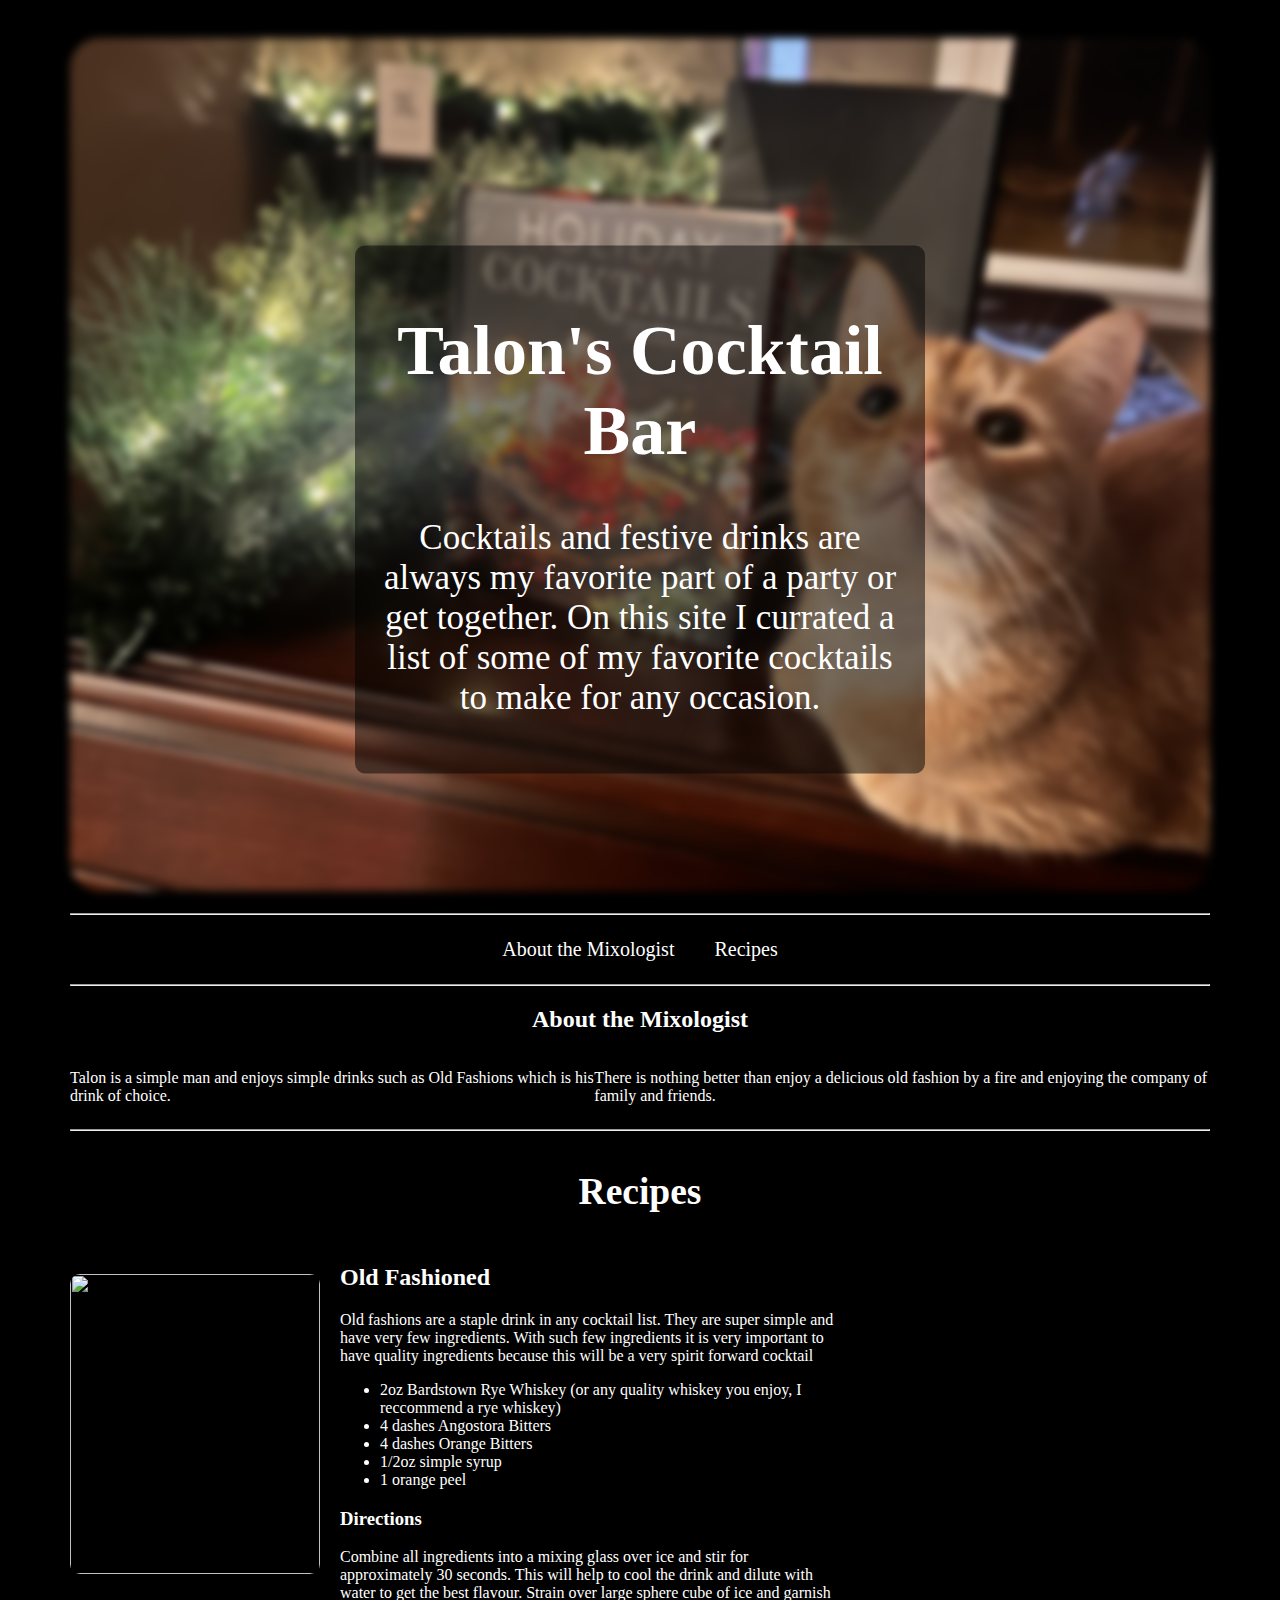
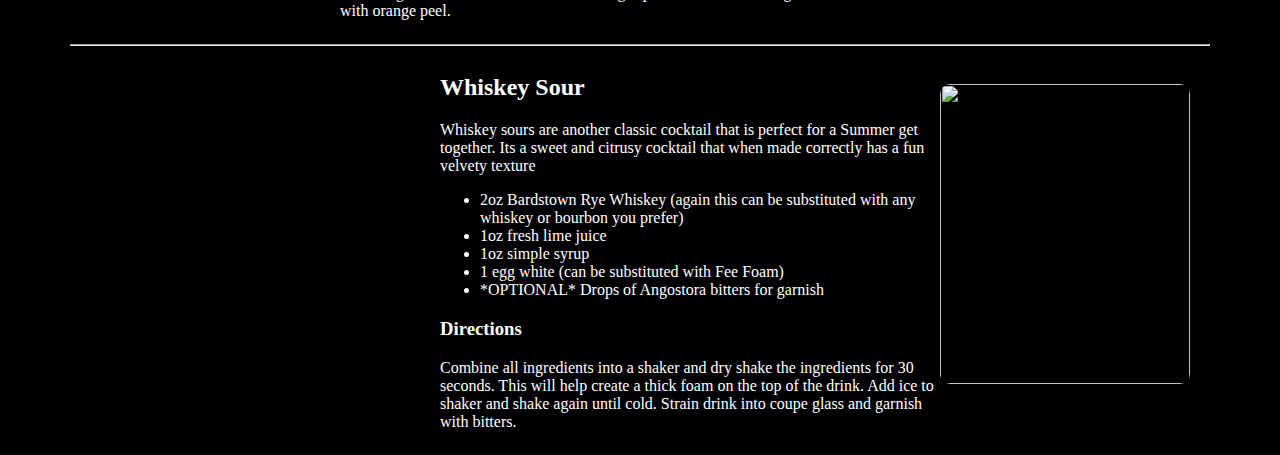
==== _Cocktail Website/index.html @ 63f91057 "Add files via upload" ====
<!DOCTYPE html>
<html lang="en">
<head>
<meta name="viewport" content="width=device-width, initial-scale=1.0" />
<link href="styles.css" rel="stylesheet"/>
<meta charset="utf-8" />
<title>Talon's Cocktail Bar</title>
</head>
<body>
<div class="image-container">
<div class="imagewinnie">
	<img src="img/winnie.jpeg" width=1500px height=1100px>
</div>
<div class="opening">
<h1>Talon's Cocktail Bar</h1>
	<p>Cocktails and festive drinks are always my favorite part of a party or get together. On this site I currated a list of some of my favorite cocktails to make for any occasion.</p>
</div>
</div>
<hr>
<div class="menu">
<a href="#aboutmix">About the Mixologist</a>
<a href="#recipes">Recipes</a>
</div>
<hr>
<div class="mixdiv">
<h2 id="aboutmix">About the Mixologist</h2>
	<div class="aboutmetext">
	<p>Talon is a simple man and enjoys simple drinks such as Old Fashions which is his drink of choice.</p>
	<p> There is nothing better than enjoy a delicious old fashion by a fire and enjoying the company of family and friends.</p>
	</div>
</div>
<hr>
<div class="recipes">
<h2>Recipes</h2>
</div>
	<div class="imageandoldfashion" id="recipes">
	<img src="img/oldfashion.jpeg" width=250px height=300px>
	<div class="oldfasiontext">
		<h2>Old Fashioned</h2>
			<p>Old fashions are a staple drink in any cocktail list. They are super simple and have very few ingredients. With such few ingredients it is very important to have quality ingredients because this will be a very spirit forward cocktail</p>
		<ul>
			<li>2oz Bardstown Rye Whiskey (or any quality whiskey you enjoy, I reccommend a rye whiskey)</li>
			<li>4 dashes Angostora Bitters</li>
			<li>4 dashes Orange Bitters</li>
			<li>1/2oz simple syrup</li>
			<li>1 orange peel</li>
		</ul>
		<h3>Directions</h3>
		<p>Combine all ingredients into a mixing glass over ice and stir for approximately 30 seconds. This will help to cool the drink and dilute with water to get the best flavour. Strain over large sphere cube of ice and garnish with orange peel.</p>
	</div>
	</div>
	<hr>
	<div class="imageandwhiskeysour">
	<div class="whiskeysourtext">
		<h2>Whiskey Sour</h2>
			<p>Whiskey sours are another classic cocktail that is perfect for a Summer get together. Its a sweet and citrusy cocktail that when made correctly has a fun velvety texture</p>
		<ul>
			<li>2oz Bardstown Rye Whiskey (again this can be substituted with any whiskey or bourbon you prefer)</li>
			<li>1oz fresh lime juice</li>
			<li>1oz simple syrup</li>
			<li>1 egg white (can be substituted with Fee Foam)</li>
			<li>*OPTIONAL* Drops of Angostora bitters for garnish</li>
		</ul>
		<h3>Directions</h3>
		<p>Combine all ingredients into a shaker and dry shake the ingredients for 30 seconds. This will help create a thick foam on the top of the drink. Add ice to shaker and shake again until cold. Strain drink into coupe glass and garnish with bitters.</p>
	</div>
	<img src="img/whiskeysour.jpg" width=250px height=300px>
	</div>
</body>
</html>
---- _Cocktail Website/styles.css ----
h1{
	text-align: center;
}
.image-container{
	position: relative;
	width: 100%;
	max-width: 1500px;
	margin: auto;
	padding-bottom: 40px;
}
.imagewinnie img{
	width: 100%;
	height: auto;
	border-radius: 30px;
	filter: blur(4px);
}
.opening{
	position: absolute;
	top: 50%;
	left: 50%;
	transform: translate(-50%, -40%);
	background-color: rgba(0, 0, 0, 0.5);
	padding: 20px;
	border-radius: 10px;
	text-align: center;
	max-width: 80%;
	font-size: 35px;
}
body{
	background-color: black;
	color: white;
	margin-left: 70px;
	margin-right: 70px;
}
img{
	transform: translatey(30px);
}
.imageandoldfashion { 
display: flex; 
align-items: left; 
justify-content: left; 
} 
.imageandoldfashion img { 
margin-right: 20px; /* Space between image and text */ 
border-radius: 10px;
} 
.oldfasiontext {	
max-width: 500px; /* Optional: adjust as needed */ 
border-radius: 10px;
}
.imageandwhiskeysour { 
display: flex; 
align-items: right; 
justify-content: right; 
} 
.imageandwhiskeysour img { 
margin-right: 20px; /* Space between image and text */ 
border-radius: 10px;
} 
.whiskeysourtext {	
max-width: 500px; /* Optional: adjust as needed */ 
}
hr{
	color: white;
}
.menu {
	display: flex;
	justify-content: center;
	gap: 20px;
	padding: 10px;
}
.menu a {
	text-decoration: none;
	color: inherit;
	padding: 5px 10px;
	font-size: 20px;
}
.recipes{
	
	display: flex;
	justify-content: center;
	align-items: center;
	font-size: 25px;
}
.mixdiv h2{
	display: flex;
	justify-content: center;
	align-items: center;
}
.aboutmetext{
	display: flex;
	justify-content: center;
	align-items: center;
}
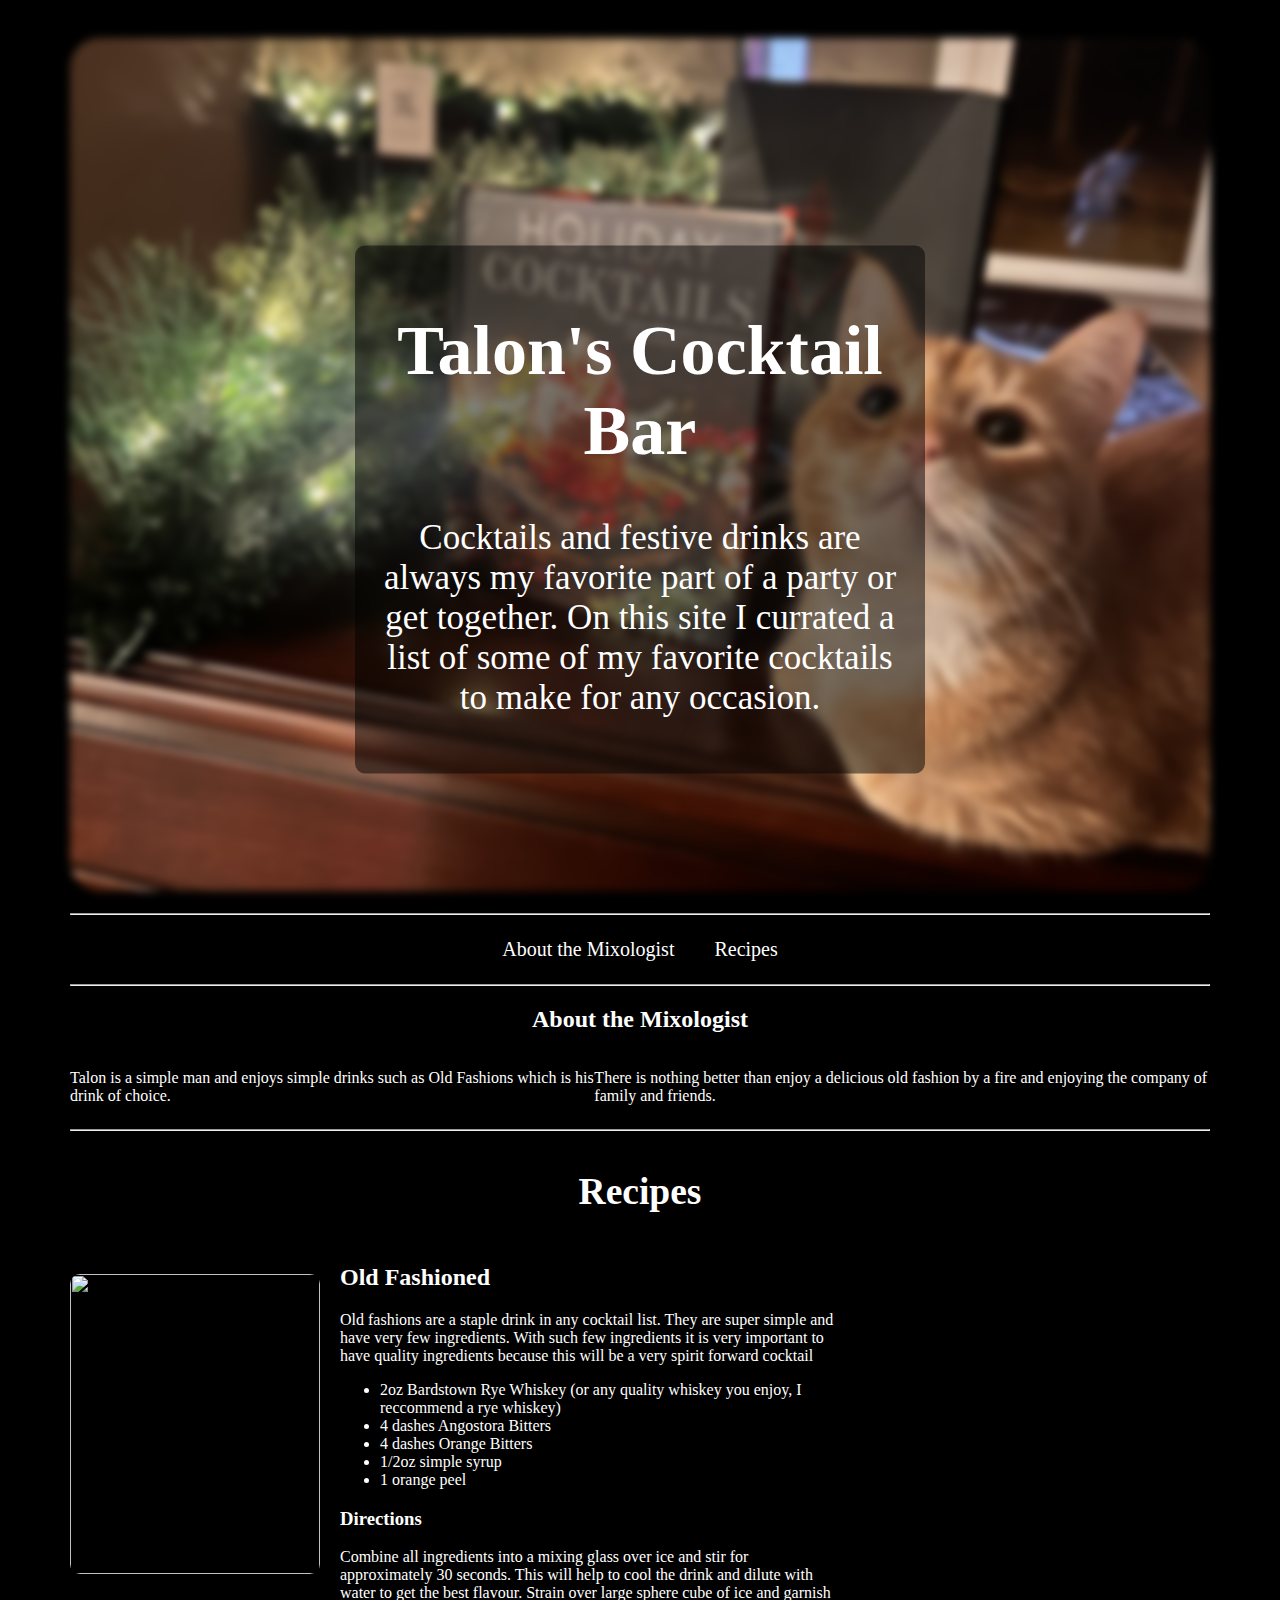
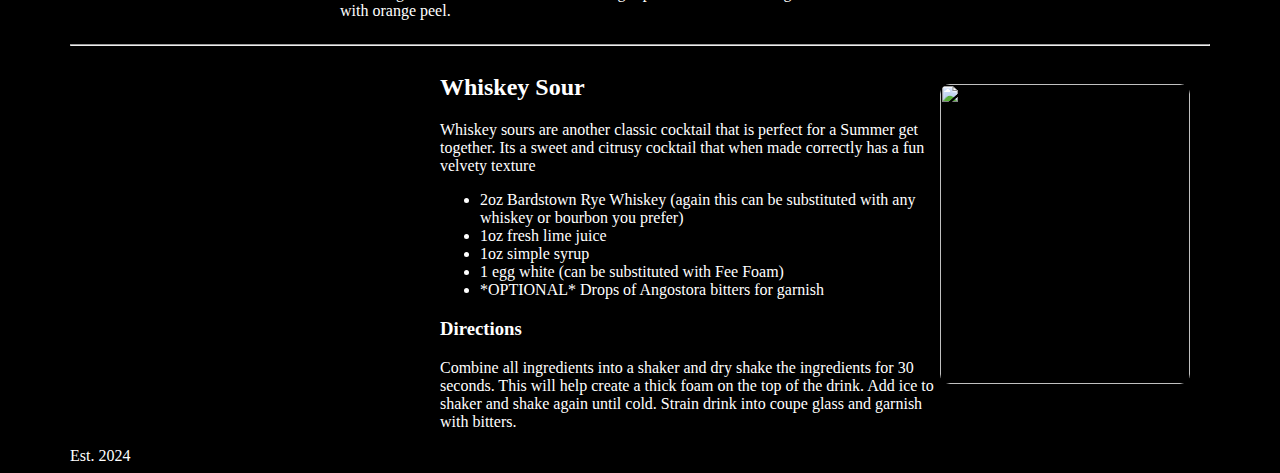
==== commit 8826bda0: "Initial Commit" ====
--- a/_Cocktail Website/index.html
+++ b/_Cocktail Website/index.html
@@ -66,5 +66,6 @@
 	</div>
 	<img src="img/whiskeysour.jpg" width=250px height=300px>
 	</div>
+	<footer>Est. 2024</footer>
 </body>
 </html>